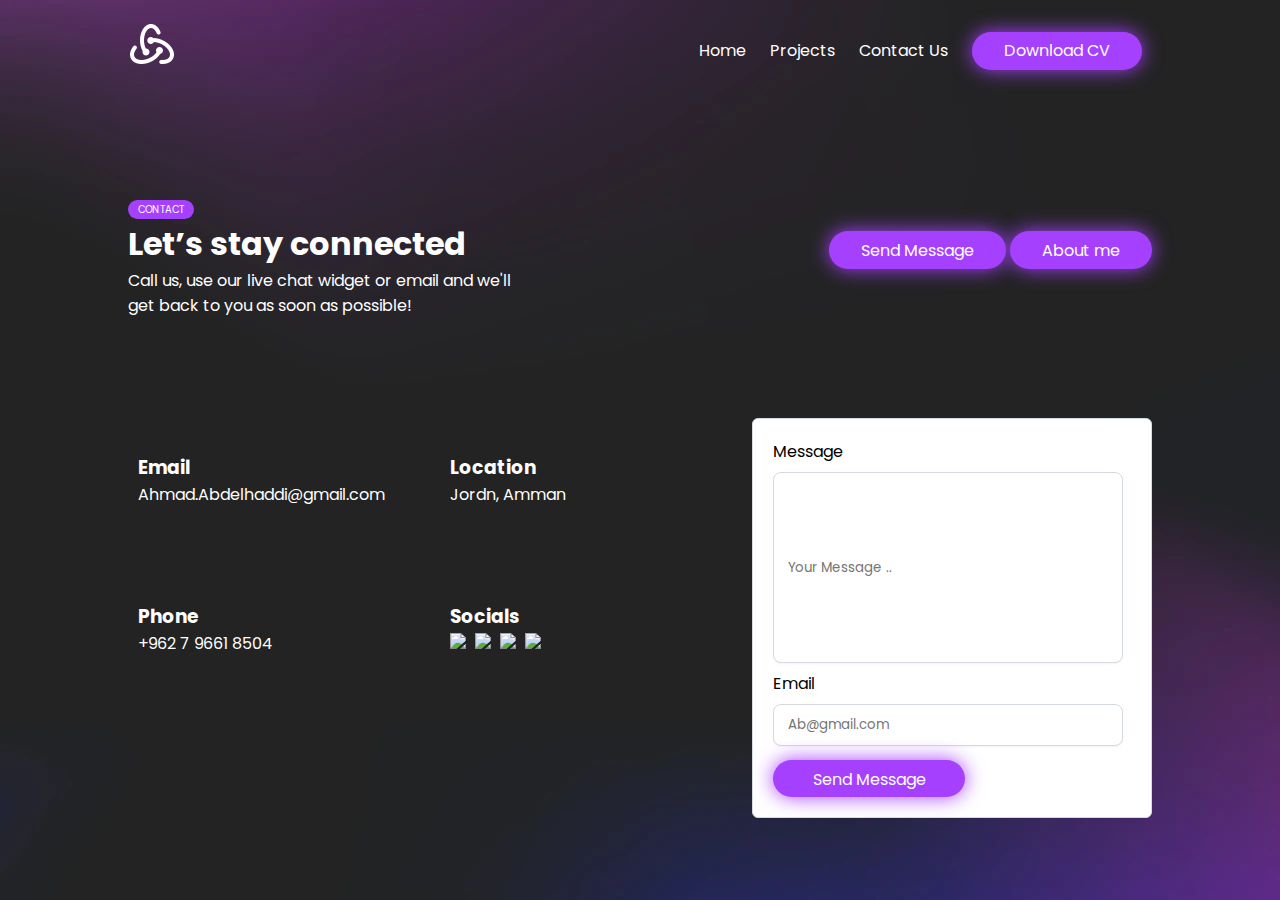
==== contact.html @ 8cd8b29c "last update" ====
<!DOCTYPE html>
<html lang="en">
<head>
    <meta charset="UTF-8">
    <meta http-equiv="X-UA-Compatible" content="IE=edge">
    <meta name="viewport" content="width=device-width, initial-scale=1.0">
    <title>Contact Us</title>
    <link rel="stylesheet" href="css/style.css">
</head>
<body>
    
    <div class="container">
        <header>
            <a href=""><img src="logo1.png" class="logo" /></a>
            <ul>
              <li><a href="index.html">Home</a></li>
              <li><a href="projects.html">Projects</a></li>
              <li><a href="contact.html">Contact Us</a></li>
              <li>
                <a href="#"><button>Download CV</button></a>
              </li>
            </ul>
          </header>
          <div class="contact">
       
            <div class="text">
              <span >CONTACT</span>
              <h1>Let’s stay connected</h1>
              <p >
                Call us, use our live chat widget or email and we'll get back to you
                as soon as possible!
              </p>
            </div>
            <div class="btns">
              <button>Send Message</button>
              <button>About me</button>
            </div>
        
          </div>
    
          <div class="icons">

        
            <div class="section">
        <div class="icon-info">
            <img src="icons/email.png" alt="">
            <h3>Email</h3>
            <p>Ahmad.Abdelhaddi@gmail.com</p>
        </div>

        
        <div class="icon-info">
            <img src="icons/phone.png" alt="">
            <h3>Phone</h3>
            <p>+962 7 9661 8504</p>
        </div>
      </div>


      <div class="section2">
        <div class="icon-info">
            <img src="icons/Location.png" alt="">
            <h3>Location</h3>
            <p>Jordn, Amman</p>
        </div>

        <div class="icon-info">
            <img src="icons/socials.png" alt="">
            <h3>Socials</h3>
            <p class="imgs">
              <a href=""><img src="icons/Facebook.svg" width="25px" ></a>
              <a href=""><img src="icons/Twitter.svg" width="25px" ></a>
              <a href=""><img src="icons/Instagram.svg" width="25px" ></a>
              <a href=""><img src="icons/LinkedIn.svg" width="25px" ></a>
            
            </p>
        </div>
      </div>
      <div class="form">
        <label>Message
        </label>
        <input type="text" placeholder="Your Message ..">


        <label>Email </label>
            <input type="email"  class="msg"  placeholder="Ab@gmail.com">

        <button>
            Send Message
        </button>
    </div>
      
    </div>

</div>
</body>
</html>
---- css/style.css ----
@import url("https://fonts.googleapis.com/css2?family=Poppins:wght@400;500;600;700&display=swap");

* {
  padding: 0;
  margin: 0;
  box-sizing: border-box;
  font-family: "Poppins", sans-serif;
  
}

.container {
  background: #222323;

  width: 100%;
  min-height: 100vh;
  overflow: hidden;
  background-image: url(../hero_image.webp);
}

header {
  display: flex;
  justify-content: space-between;
  align-items: center;
  width: 80%;
  margin: auto;
  padding: 20px 0;
}

ul li {
  display: inline-block;
}

ul li a {
  color: white;
  text-decoration: none;
  margin: 0 10px;
}

ul li a:hover {
  color: #a640ff;
}

/* Start Content Section */

.content {
  display: flex;
  justify-content: space-between;
  align-items: center;
  width: 80%;
  height: 85vh;
  margin: auto;
}

.content .text {
  color: white;
  width: 50%;
}

.content .text h1 {
  font-size: 25px;
  text-transform: uppercase;
}
.content .text p {
  font-size: 16px;
  margin: 10px 0;
}

.content .image {
  width: 50%;
}

.content .image img {
  width: 900px;
  position: relative;
  right: 100px;
  top: 10px;
}

/* End Content Section */

/* Start Projects Section */

.projects {
  width: 80%;
  margin: auto;
  /* background-image: url(../project_image.webp)!important;
     */

  color: white;
  margin-top: 5rem;
}
.projects .text {
  margin: 20px 0;
}

.projects div img {
  width: 400px;
  border-radius: 8px;
}

.pro_info {
  display: grid;
  grid-template-columns: repeat(auto-fit, minmax(350px, auto));
  justify-content: space-between;
  gap: 30px;
}

.card .info {
  display: flex;
  justify-content: space-between;
}

.card .info p {
  color: #808080;
}

/* photo animation */
.card a img:hover {
  border: 0.5px solid #ffffff;
  box-shadow: 0 0 15px #a640ff;
}

/* Start Projects Section */

/* Start Contact Page */

.contact {
  display: flex;
  width: 80%;
  margin: 100px auto;
  justify-content: space-between;
}

.contact .text {
  color: white;
}

.contact .text span {
  width: 40%;
  height: 20px;
  font-size: 10px;
  padding: 2px 10px;
  background-color: #a640ff;
  border-radius: 32px;
}

.contact .btns {
  margin-top: 10px;
  padding: 20px 0;
}
/* End Contact Page */

/* Start Icons Section */
.icons {
  display: grid;
  grid-template-columns: repeat(3,1fr);
  justify-content: space-between;
  
  /* grid-template-columns: repeat(auto-fit, minmax(270px, auto)); */
  width: 80%;
  margin: auto;
  grid-template-areas: 
  "icons icons form form "
  "icons icons form form";
}

.icons.section  {
  display: grid;
  justify-content: space-around;
  grid-area:icons ;
}
.icons .icon-info {
  margin-bottom: 50px;
  padding: 10px;
}

.icons .icon-info h3,
p {
  color: white;
  width: 60%;
}

.icon-info .imgs img {
  margin-right: 5px;
}

.icons .form {
  background-color: #ffffff;
  width: 400px;
  height: 400px;
  border-radius: 6px;
  grid-area:form ;

}

.form {
  display: flex;
  flex-direction: column;
  padding: 20px 20px;
  gap: 8px;
  width: 40%;
  /* White */

  background: #ffffff;
  /* Gray/200 */

  border: 1px solid #d5dae1;
  box-shadow: 0px 1px 2px rgba(0, 0, 0, 0.05);
  border-radius: 8px;
}

.icons .form input {
  padding: 10px 14px;

  width: 350px;

  /* White */

  background: #ffffff;
  /* Gray/200 */

  border: 1px solid #d5dae1;
  box-shadow: 0px 1px 2px rgba(0, 0, 0, 0.05);
  border-radius: 8px;
}

.icons .form > input:nth-child(2) {
  padding: 10px 14px;

  width: 350px;
  height: 200px;
  /* White */

  background: #ffffff;
  /* Gray/200 */

  border: 1px solid #d5dae1;
  box-shadow: 0px 1px 2px rgba(0, 0, 0, 0.05);
  border-radius: 8px;
}

.form button {
  width: 12rem;
  display: flex;
  justify-content: center;
}




.footer{

  background-image: url(footer_image.webp);
}
/* buttons */
button {
  z-index: 1;
  position: relative;
  font-size: inherit;
  font-family: inherit;
  color: white;
  padding: 0.4em 2em;
  outline: none;
  border: none;
  background-color: #a640ff;
  overflow: hidden;
  border-radius: 32px;
  transition: color 0.4s ease-in-out;
  box-shadow: 0 0 20px #a640ff;
  margin-top: 0.4rem;
}

button::before {
  content: "";
  z-index: -1;
  position: absolute;
  top: 50%;
  left: 50%;
  width: 1em;
  height: 1em;
  border-radius: 50%;
  background-color: #ffffff;
  transform-origin: center;
  transform: translate3d(-50%, -50%, 0) scale3d(0, 0, 0);
  transition: transform 0.45s ease-in-out;
}

button:hover {
  cursor: pointer;
  color: #161616;
}

button:hover::before {
  transform: translate3d(-50%, -50%, 0) scale3d(15, 15, 15);
}
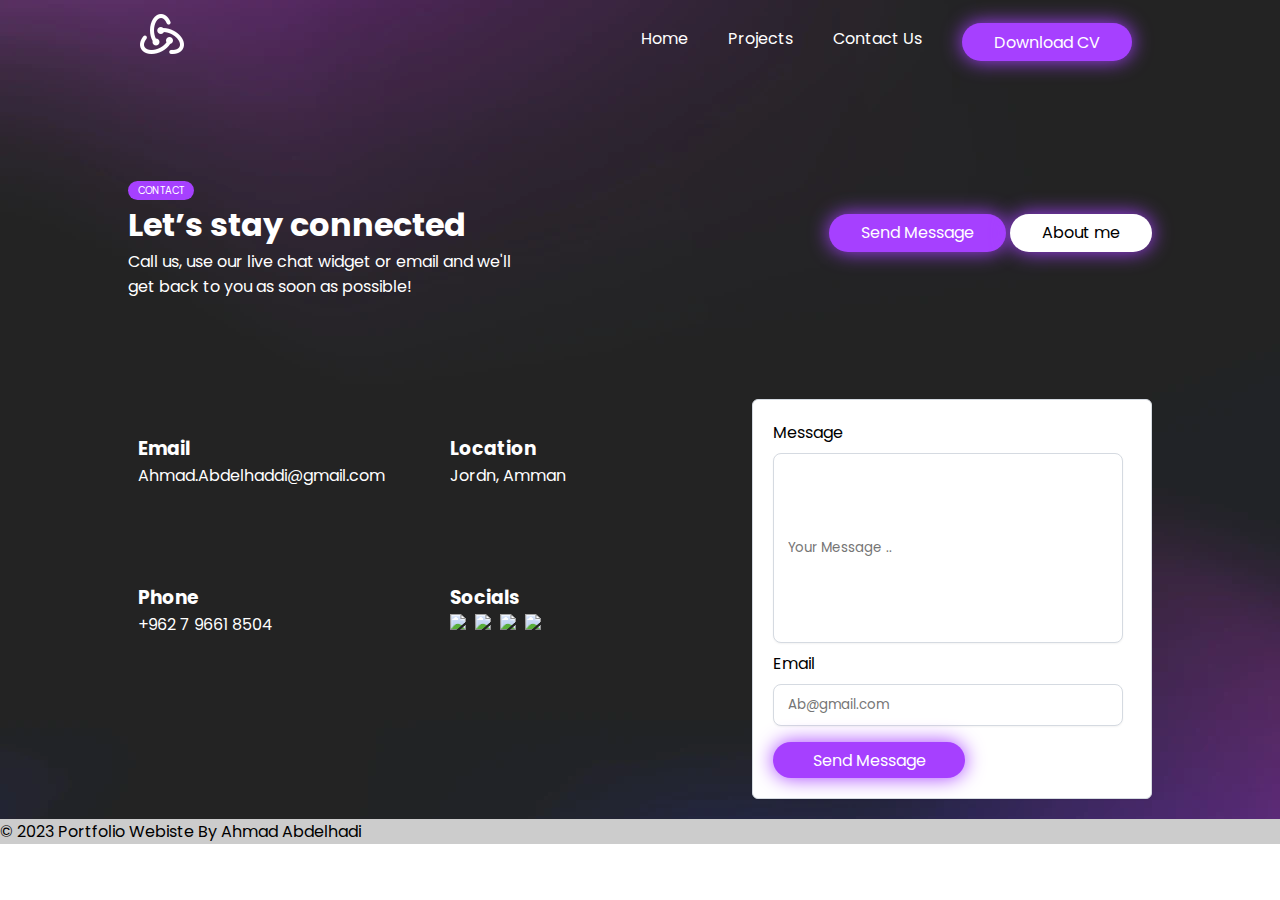
==== commit a0b2858c: "last update" ====
--- a/contact.html
+++ b/contact.html
@@ -1,97 +1,267 @@
 <!DOCTYPE html>
 <html lang="en">
-<head>
-    <meta charset="UTF-8">
-    <meta http-equiv="X-UA-Compatible" content="IE=edge">
-    <meta name="viewport" content="width=device-width, initial-scale=1.0">
+  <head>
+    <meta charset="UTF-8" />
+    <meta http-equiv="X-UA-Compatible" content="IE=edge" />
+    <meta name="viewport" content="width=device-width, initial-scale=1.0" />
     <title>Contact Us</title>
-    <link rel="stylesheet" href="css/style.css">
-</head>
-<body>
-    
-    <div class="container">
-        <header>
-            <a href=""><img src="logo1.png" class="logo" /></a>
-            <ul>
-              <li><a href="index.html">Home</a></li>
-              <li><a href="projects.html">Projects</a></li>
-              <li><a href="contact.html">Contact Us</a></li>
-              <li>
-                <a href="#"><button>Download CV</button></a>
-              </li>
-            </ul>
-          </header>
-          <div class="contact">
-       
-            <div class="text">
-              <span >CONTACT</span>
-              <h1>Let’s stay connected</h1>
-              <p >
-                Call us, use our live chat widget or email and we'll get back to you
-                as soon as possible!
-              </p>
-            </div>
-            <div class="btns">
-              <button>Send Message</button>
-              <button>About me</button>
-            </div>
-        
-          </div>
-    
-          <div class="icons">
-
-        
-            <div class="section">
-        <div class="icon-info">
-            <img src="icons/email.png" alt="">
+    <link rel="stylesheet" href="css/style.css" />
+    <style></style>
+    <link
+      rel="stylesheet"
+      href="https://cdnjs.cloudflare.com/ajax/libs/font-awesome/6.4.0/css/all.min.css"
+      integrity="sha512-iecdLmaskl7CVkqkXNQ/ZH/XLlvWZOJyj7Yy7tcenmpD1ypASozpmT/E0iPtmFIB46ZmdtAc9eNBvH0H/ZpiBw=="
+      crossorigin="anonymous"
+      referrerpolicy="no-referrer"
+    />
+    <link
+      href="https://cdn.jsdelivr.net/npm/bootstrap@5.3.0-alpha3/dist/css/bootstrap.min.css"
+      rel="stylesheet"
+      integrity="sha384-KK94CHFLLe+nY2dmCWGMq91rCGa5gtU4mk92HdvYe+M/SXH301p5ILy+dN9+nJOZ"
+      crossorigin="anonymous"
+    />
+    <style>
+      nav {
+        display: flex;
+        justify-content: space-between;
+        align-items: center;
+        color: #fff;
+        padding: 10px;
+        width: 80%;
+        margin: auto;
+      }
+      
+      .logo {
+        font-size: 20px;
+        font-weight: bold;
+      }
+      
+      .menu-icon {
+        cursor: pointer;
+        font-size: 24px;
+        margin-right: 0px;
+        display: none;
+      }
+      
+      .menu {
+        display: flex;
+        list-style: none;
+        margin: 0;
+        padding: 0;
+        justify-content: center;
+        align-items: center;
+      }
+      
+      .menu li {
+        margin-left: 20px;
+        display: flex;
+        justify-content: center;
+        align-items: center;
+        flex-direction: column;
+      }
+      
+      .menu li a {
+        color: #fff;
+        text-decoration: none;
+      }
+      
+      .menu li a:hover {
+        color:  #a640ff;
+      }
+      @media screen and(max-width:400px) {
+        
+      }
+      @media screen and (max-width: 800px) {
+        .menu {
+          display: none;
+          position: absolute;
+          top: 60px;
+          right: 30px;
+          /* width: 39%; */
+          background-color: #333;
+          padding: 5px;
+          text-align: center;
+          z-index: 5;
+      
+          
+        }
+        
+        .menu li {
+          margin: 10px 0;
+        }
+        
+        .menu-icon {
+          display: block;
+        }
+        
+        #menu-toggle:checked ~ .menu {
+          display: block;
+        }
+      }
+      
+        </style>
+        </head>
+      
+        <body>
+          <div class="containerr">
+            <!-- <header>
+              <a href=""><img src="logo1.png" class="logo" /></a>
+              <ul>
+                <li><a href="index.html">Home</a></li>
+                <li><a href="projects.html">Projects</a></li>
+                <li><a href="contact.html">Contact Us</a></li>
+                <li>
+                  <a href="#"><button>Download CV</button></a>
+                </li>
+              </ul>
+            </header> -->
+            <nav>
+              <div class="logo"><a href="index.html"> <img src="logo1.png" alt=""></a></div>
+              <input style="visibility: hidden;" type="checkbox" id="menu-toggle">
+      
+              <label for="menu-toggle" class="menu-icon">&#9776;</label>
+              <ul class="menu">
+                <li><a href="index.html">Home</a></li>
+                <li><a href="projects.html">Projects</a></li>
+                <li><a href="contact.html">Contact Us</a></li>
+                <li>
+                  <a  download="CV.jpg"><button>Download CV</button></a>
+                </li>
+              </ul>
+            </nav>
+            
+      <div class="contact">
+        <div class="text">
+          <span>CONTACT</span>
+          <h1>Let’s stay connected</h1>
+          <p>
+            Call us, use our live chat widget or email and we'll get back to you
+            as soon as possible!
+          </p>
+        </div>
+        <div class="btns">
+          <button>Send Message</button>
+          <button style="background-color: white; color: black;">About me</button>
+        </div>
+      </div>
+
+      <div class="icons">
+        <div class="section">
+          <div class="icon-info">
+            <img src="icons/email.png" alt="" />
             <h3>Email</h3>
             <p>Ahmad.Abdelhaddi@gmail.com</p>
-        </div>
-
-        
-        <div class="icon-info">
-            <img src="icons/phone.png" alt="">
+          </div>
+
+          <div class="icon-info">
+            <img src="icons/phone.png" alt="" />
             <h3>Phone</h3>
             <p>+962 7 9661 8504</p>
-        </div>
-      </div>
-
-
-      <div class="section2">
-        <div class="icon-info">
-            <img src="icons/Location.png" alt="">
+          </div>
+        </div>
+
+        <div class="section2">
+          <div class="icon-info">
+            <img src="icons/Location.png" alt="" />
             <h3>Location</h3>
             <p>Jordn, Amman</p>
-        </div>
-
-        <div class="icon-info">
-            <img src="icons/socials.png" alt="">
+          </div>
+
+          <div class="icon-info">
+            <img src="icons/socials.png" alt="" />
             <h3>Socials</h3>
             <p class="imgs">
-              <a href=""><img src="icons/Facebook.svg" width="25px" ></a>
-              <a href=""><img src="icons/Twitter.svg" width="25px" ></a>
-              <a href=""><img src="icons/Instagram.svg" width="25px" ></a>
-              <a href=""><img src="icons/LinkedIn.svg" width="25px" ></a>
-            
+              <a href=""><img src="icons/Facebook.svg" width="25px" /></a>
+              <a href=""><img src="icons/Twitter.svg" width="25px" /></a>
+              <a href=""><img src="icons/Instagram.svg" width="25px" /></a>
+              <a href=""><img src="icons/LinkedIn.svg" width="25px" /></a>
             </p>
+          </div>
+        </div>
+        <div class="form">
+          <label>Message </label>
+          <input type="text" placeholder="Your Message .." />
+
+          <label>Email </label>
+          <input type="email" class="msg" placeholder="Ab@gmail.com" />
+
+          <button>Send Message</button>
         </div>
       </div>
-      <div class="form">
-        <label>Message
-        </label>
-        <input type="text" placeholder="Your Message ..">
-
-
-        <label>Email </label>
-            <input type="email"  class="msg"  placeholder="Ab@gmail.com">
-
-        <button>
-            Send Message
-        </button>
     </div>
-      
+
+    <div class="footer">
+      <!-- Remove the container if you want to extend the Footer to full width. -->
+
+      <footer class="bg-dark text-center text-white">
+        <!-- Grid container -->
+        <div class="container p-4 pb-0">
+          <!-- Section: Social media -->
+          <section class="mb-4">
+            <!-- Facebook -->
+            <a
+              class="btn btn-outline-light btn-floating m-1"
+              href="#!"
+              role="button"
+              ><i class="fab fa-facebook-f"></i
+            ></a>
+
+            <!-- Twitter -->
+            <a
+              class="btn btn-outline-light btn-floating m-1"
+              href="#!"
+              role="button"
+              ><i class="fab fa-twitter"></i
+            ></a>
+
+            <!-- Google -->
+            <a
+              class="btn btn-outline-light btn-floating m-1"
+              href="#!"
+              role="button"
+              ><i class="fab fa-google"></i
+            ></a>
+
+            <!-- Instagram -->
+            <a
+              class="btn btn-outline-light btn-floating m-1"
+              href="#!"
+              role="button"
+              ><i class="fab fa-instagram"></i
+            ></a>
+
+            <!-- Linkedin -->
+            <a
+              class="btn btn-outline-light btn-floating m-1"
+              href="#!"
+              role="button"
+              ><i class="fab fa-linkedin-in"></i
+            ></a>
+
+            <!-- Github -->
+            <a
+              class="btn btn-outline-light btn-floating m-1"
+              href="#!"
+              role="button"
+              ><i class="fab fa-github"></i
+            ></a>
+          </section>
+          <!-- Section: Social media -->
+        </div>
+        <!-- Grid container -->
+
+        <!-- Copyright -->
+        <div
+          class="text-center p-3"
+          style="background-color: rgba(0, 0, 0, 0.2)"
+        >
+          © 2023 Portfolio Webiste By Ahmad Abdelhadi
+          <a class="text-white" href=""></a>
+        </div>
+        <!-- Copyright -->
+      </footer>
+
+      <!-- End of .container -->
     </div>
-
-</div>
-</body>
-</html>+  </body>
+</html>
--- a/css/style.css
+++ b/css/style.css
@@ -8,11 +8,11 @@
   
 }
 
-.container {
+.containerr {
   background: #222323;
 
   width: 100%;
-  min-height: 100vh;
+  height: 100%;
   overflow: hidden;
   background-image: url(../hero_image.webp);
 }
@@ -82,9 +82,10 @@
 
 .projects {
   width: 80%;
+  height: fit-content;
   margin: auto;
-  /* background-image: url(../project_image.webp)!important;
-     */
+  background-image: url(../project_image.webp)!important;
+    
 
   color: white;
   margin-top: 5rem;
@@ -100,22 +101,24 @@
 
 .pro_info {
   display: grid;
-  grid-template-columns: repeat(auto-fit, minmax(350px, auto));
+  grid-template-columns: repeat(auto-fit, minmax(380px, auto));
   justify-content: space-between;
   gap: 30px;
 }
 
-.card .info {
-  display: flex;
-  justify-content: space-between;
-}
-
-.card .info p {
+.cardd .info {
+  display: flex;
+  justify-content: space-between;
+  
+}
+
+.cardd .info p {
   color: #808080;
+
 }
 
 /* photo animation */
-.card a img:hover {
+.cardd a img:hover {
   border: 0.5px solid #ffffff;
   box-shadow: 0 0 15px #a640ff;
 }
@@ -174,6 +177,8 @@
   padding: 10px;
 }
 
+
+
 .icons .icon-info h3,
 p {
   color: white;
@@ -182,6 +187,7 @@
 
 .icon-info .imgs img {
   margin-right: 5px;
+  
 }
 
 .icons .form {
@@ -200,6 +206,7 @@
   gap: 8px;
   width: 40%;
   /* White */
+  margin-bottom: 20px;
 
   background: #ffffff;
   /* Gray/200 */
@@ -249,7 +256,6 @@
 
 
 .footer{
-
   background-image: url(footer_image.webp);
 }
 /* buttons */
@@ -264,10 +270,12 @@
   border: none;
   background-color: #a640ff;
   overflow: hidden;
-  border-radius: 32px;
+  border-radius: 32px !important;
   transition: color 0.4s ease-in-out;
   box-shadow: 0 0 20px #a640ff;
   margin-top: 0.4rem;
+  margin-top: 8px!important;
+  
 }
 
 button::before {
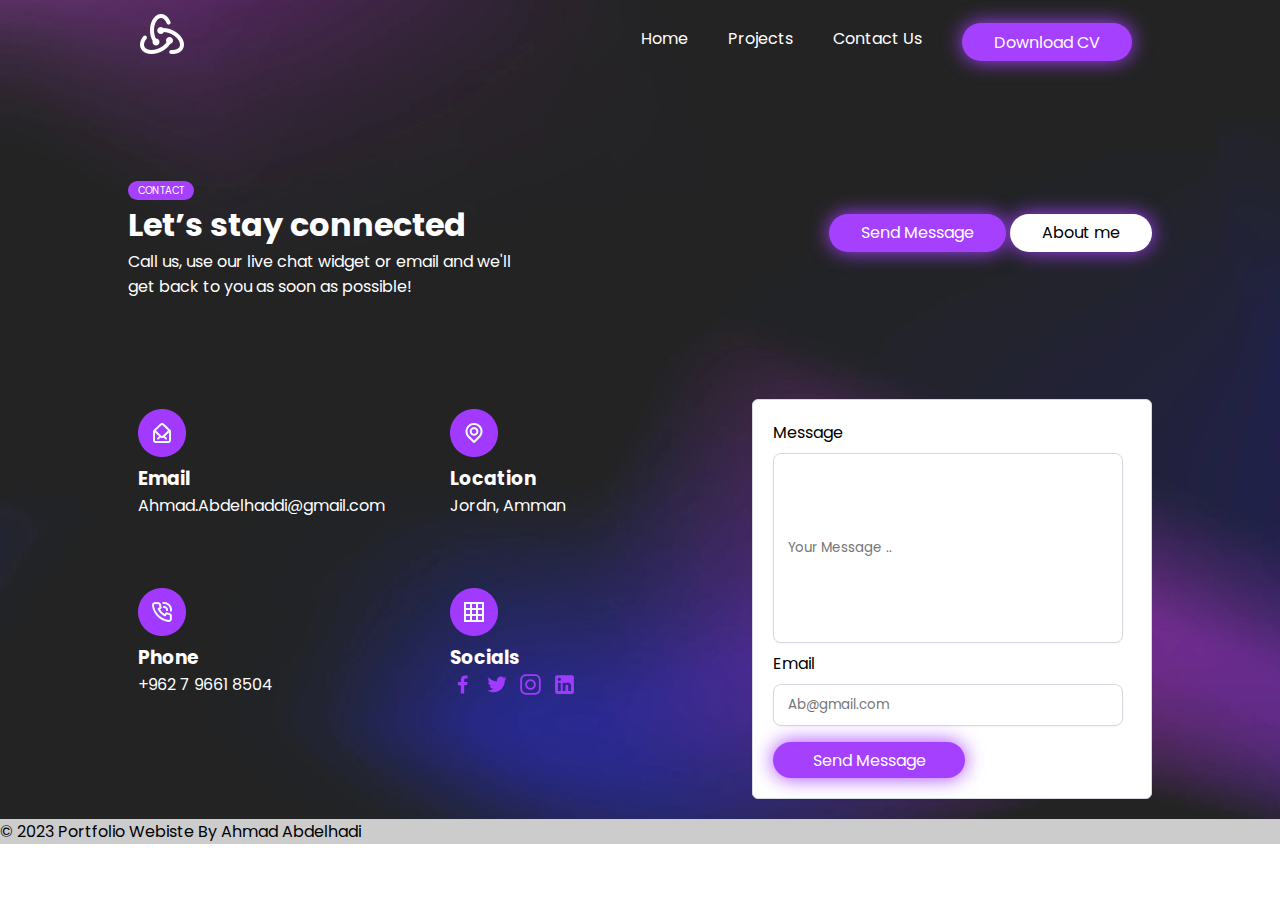
==== commit 5cb096d6: "update contact image" ====
--- a/contact.html
+++ b/contact.html
@@ -68,8 +68,20 @@
       .menu li a:hover {
         color:  #a640ff;
       }
-      @media screen and(max-width:400px) {
-        
+      
+      @media only screen and (max-width: 450px) {
+        .projects {
+          width: 80%;
+          margin: auto;
+
+          color: white;
+          margin-top: 25rem;
+        }
+
+        .projects div img{
+          width: 300px;
+    border-radius: 8px;
+        }
       }
       @media screen and (max-width: 800px) {
         .menu {
@@ -148,13 +160,13 @@
       <div class="icons">
         <div class="section">
           <div class="icon-info">
-            <img src="icons/email.png" alt="" />
+            <img src="email.png" alt="" />
             <h3>Email</h3>
             <p>Ahmad.Abdelhaddi@gmail.com</p>
           </div>
 
           <div class="icon-info">
-            <img src="icons/phone.png" alt="" />
+            <img src="phone.png" alt="" />
             <h3>Phone</h3>
             <p>+962 7 9661 8504</p>
           </div>
@@ -162,19 +174,19 @@
 
         <div class="section2">
           <div class="icon-info">
-            <img src="icons/Location.png" alt="" />
+            <img src="Location.png" alt="" />
             <h3>Location</h3>
             <p>Jordn, Amman</p>
           </div>
 
           <div class="icon-info">
-            <img src="icons/socials.png" alt="" />
+            <img src="socials.png" alt="" />
             <h3>Socials</h3>
             <p class="imgs">
-              <a href=""><img src="icons/Facebook.svg" width="25px" /></a>
-              <a href=""><img src="icons/Twitter.svg" width="25px" /></a>
-              <a href=""><img src="icons/Instagram.svg" width="25px" /></a>
-              <a href=""><img src="icons/LinkedIn.svg" width="25px" /></a>
+              <a href=""><img src="Facebook.svg" width="25px" /></a>
+              <a href=""><img src="Twitter.svg" width="25px" /></a>
+              <a href=""><img src="Instagram.svg" width="25px" /></a>
+              <a href=""><img src="LinkedIn.svg" width="25px" /></a>
             </p>
           </div>
         </div>
--- a/css/style.css
+++ b/css/style.css
@@ -5,7 +5,6 @@
   margin: 0;
   box-sizing: border-box;
   font-family: "Poppins", sans-serif;
-  
 }
 
 .containerr {
@@ -15,6 +14,8 @@
   height: 100%;
   overflow: hidden;
   background-image: url(../hero_image.webp);
+  background-repeat: no-repeat;
+  background-size: cover;
 }
 
 header {
@@ -41,7 +42,9 @@
 }
 
 /* Start Content Section */
-
+.java {
+  height: 310px;
+}
 .content {
   display: flex;
   justify-content: space-between;
@@ -84,8 +87,7 @@
   width: 80%;
   height: fit-content;
   margin: auto;
-  background-image: url(../project_image.webp)!important;
-    
+  background-image: url(../project_image.webp) !important;
 
   color: white;
   margin-top: 5rem;
@@ -109,21 +111,55 @@
 .cardd .info {
   display: flex;
   justify-content: space-between;
-  
 }
 
 .cardd .info p {
   color: #808080;
-
-}
-
+  display: flex;
+  justify-content: flex-end;
+  width: fit-content;
+}
+
+.cardd .info h5 {
+  display: flex;
+  justify-content: flex-end;
+  width: fit-content;
+}
 /* photo animation */
 .cardd a img:hover {
   border: 0.5px solid #ffffff;
   box-shadow: 0 0 15px #a640ff;
+  transition: 0.5s;
 }
 
 /* Start Projects Section */
+
+.skills {
+  width: 80%;
+  margin: auto;
+  margin-top: 10px;
+  position: relative;
+  top: 40px;
+}
+
+.skills h1 {
+  color: white;
+}
+
+.skills .card-group {
+  display: flex;
+  gap: 20px;
+}
+
+.skills .card-group .card {
+  display: flex;
+  justify-content: center;
+  align-items: center;
+}
+.skills .card-group .card:hover {
+  border: 2px solid #a640ff;
+  box-shadow: 0 0 20px #a640ff;
+}
 
 /* Start Contact Page */
 
@@ -156,29 +192,27 @@
 /* Start Icons Section */
 .icons {
   display: grid;
-  grid-template-columns: repeat(3,1fr);
-  justify-content: space-between;
-  
+  grid-template-columns: repeat(3, 1fr);
+  justify-content: space-between;
+
   /* grid-template-columns: repeat(auto-fit, minmax(270px, auto)); */
   width: 80%;
   margin: auto;
-  grid-template-areas: 
-  "icons icons form form "
-  "icons icons form form";
-}
-
-.icons.section  {
+  grid-template-areas:
+    "icons icons form form "
+    "icons icons form form";
+}
+
+.icons.section {
   display: grid;
   justify-content: space-around;
-  grid-area:icons ;
+  grid-area: icons;
 }
 .icons .icon-info {
   margin-bottom: 50px;
   padding: 10px;
 }
 
-
-
 .icons .icon-info h3,
 p {
   color: white;
@@ -187,7 +221,6 @@
 
 .icon-info .imgs img {
   margin-right: 5px;
-  
 }
 
 .icons .form {
@@ -195,8 +228,7 @@
   width: 400px;
   height: 400px;
   border-radius: 6px;
-  grid-area:form ;
-
+  grid-area: form;
 }
 
 .form {
@@ -252,11 +284,7 @@
   justify-content: center;
 }
 
-
-
-
-.footer{
-  background-image: url(footer_image.webp);
+.footer {
 }
 /* buttons */
 button {
@@ -274,8 +302,7 @@
   transition: color 0.4s ease-in-out;
   box-shadow: 0 0 20px #a640ff;
   margin-top: 0.4rem;
-  margin-top: 8px!important;
-  
+  margin-top: 8px !important;
 }
 
 button::before {
@@ -301,3 +328,347 @@
 button:hover::before {
   transform: translate3d(-50%, -50%, 0) scale3d(15, 15, 15);
 }
+
+/* media query */
+
+h5 {
+  font-size: 17px !important;
+  width: 300px;
+}
+
+nav {
+  display: flex;
+  justify-content: space-between;
+  align-items: center;
+  color: #fff;
+  padding: 10px;
+  width: 80%;
+  margin: auto;
+}
+
+.logo {
+  font-size: 20px;
+  font-weight: bold;
+}
+
+.menu-icon {
+  cursor: pointer;
+  font-size: 24px;
+  margin-right: 0px;
+  display: none;
+}
+
+.menu {
+  display: flex;
+  list-style: none;
+  margin: 0;
+  padding: 0;
+  justify-content: center;
+  align-items: center;
+}
+
+.menu li {
+  margin-left: 20px;
+  display: flex;
+  justify-content: center;
+  align-items: center;
+  flex-direction: column;
+}
+
+.menu li a {
+  color: #fff;
+  text-decoration: none;
+}
+
+.menu li a:hover {
+  color: #a640ff;
+}
+
+@media only screen and (max-width: 500px) {
+  .java {
+    height: auto;
+  }
+  .conent {
+    display: flex;
+    flex-direction: column;
+    justify-content: center;
+  }
+
+  .cardd .info {
+    display: grid;
+  }
+  .content .image {
+    width: 200px;
+  }
+  .contact {
+    display: flex;
+    flex-direction: column;
+  }
+
+  .icons {
+    display: flex;
+    flex-direction: column;
+  }
+
+  .icons .form {
+    width: 300px;
+  }
+  .icons .form > input:nth-child(2) {
+    padding: 10px 14px;
+    width: 250px;
+    height: 200px;
+    background: #ffffff;
+    border: 1px solid #d5dae1;
+    box-shadow: 0px 1px 2px rgba(0, 0, 0, 0.05);
+    border-radius: 8px;
+  }
+  .icons .form input {
+    padding: 10px 14px;
+    width: 250px;
+    background: #ffffff;
+    border: 1px solid #d5dae1;
+    box-shadow: 0px 1px 2px rgba(0, 0, 0, 0.05);
+    border-radius: 8px;
+  }
+  .projects {
+    width: 80%;
+    margin: auto;
+    /* background-image: url(../footer_image.webp) !important; */
+
+    color: white;
+    margin-top: 2rem;
+  }
+
+  .projects div img {
+    width: 300px;
+    border-radius: 8px;
+  }
+
+  .icons .icon-info h3,
+  p {
+    color: white;
+    width: 300px;
+  }
+
+  .content .text p {
+    font-size: 10px;
+    margin: 10px 0;
+  }
+
+  .content .text h1 {
+    font-size: 20px;
+    text-transform: uppercase;
+  }
+
+  h5 {
+    margin-top: 4px;
+    font-size: 20px !important;
+    padding: 0 10p;
+    width: 257px;
+  }
+  .cardd .info p {
+    color: #808080;
+    /* width: 124px;
+    color: #808080; */
+    /* width: 124px; */
+    display: flex;
+    justify-content: flex-start;
+    width: fit-content;
+  }
+}
+
+@media screen and (min-width: 501px) and (max-width: 821px) {
+  .java {
+    height: auto;
+  }
+  .section {
+    display: flex;
+    margin: auto;
+  }
+  .section2 {
+    display: flex;
+    margin: auto;
+  }
+  .projects {
+    width: 90%;
+  }
+  h5 {
+    font-size: 0.8rem;
+  }
+  .icons .icon-info h3,
+  p {
+    color: white;
+    width: 300px;
+  }
+
+  .content .text p {
+    font-size: 14px;
+    margin: 10px 0;
+  }
+
+  .content .text h1 {
+    font-size: 23px;
+    text-transform: uppercase;
+  }
+
+  .contact {
+    display: flex;
+    justify-content: space-between;
+    align-items: center;
+  }
+
+  .icons {
+    display: flex;
+    flex-wrap: wrap;
+    /* align-items: center; */
+  }
+
+  .icons .form {
+    width: 444px;
+  }
+  .icons .form > input:nth-child(2) {
+    padding: 10px 14px;
+    width: 405px;
+    height: 200px;
+    background: #ffffff;
+    border: 1px solid #d5dae1;
+    box-shadow: 0px 1px 2px rgba(0, 0, 0, 0.05);
+    border-radius: 8px;
+  }
+  .icons .form input {
+    padding: 10px 14px;
+    width: 405px;
+    background: #ffffff;
+    border: 1px solid #d5dae1;
+    box-shadow: 0px 1px 2px rgba(0, 0, 0, 0.05);
+    border-radius: 8px;
+  }
+
+  .pro_info {
+    display: grid;
+    grid-template-columns: repeat(auto-fit, minmax(320px, auto));
+    justify-content: space-between;
+    gap: 30px;
+  }
+
+  .projects div img {
+    width: 350px;
+    border-radius: 8px;
+  }
+}
+
+/*  */
+@media screen and (max-width: 790px) {
+  .menu {
+    display: none;
+    position: absolute;
+    top: 60px;
+    right: 30px;
+    /* width: 39%; */
+    background-color: #333;
+    padding: 5px;
+    text-align: center;
+    z-index: 5;
+  }
+  /*  */
+  .menu li {
+    margin: 10px 0;
+  }
+
+  .menu-icon {
+    display: block;
+  }
+
+  #menu-toggle:checked ~ .menu {
+    display: block;
+  }
+}
+
+@media screen and (min-width: 789px) and (max-width: 900) {
+  .icons .icon-info h3,
+  p {
+    color: white;
+    width: 300px;
+  }
+
+  .content .text h1 {
+    font-size: 23px;
+    text-transform: uppercase;
+  }
+  .content .text {
+    color: white;
+    width: 50%;
+    z-index: 99;
+  }
+
+  .content .text p {
+    font-size: 18px;
+    margin: 10px 0;
+    width: 542px;
+  }
+
+  .contact {
+    display: flex;
+    flex-direction: column;
+    justify-content: center;
+    align-items: center;
+  }
+
+  .icons {
+    display: flex;
+    flex-direction: column;
+    justify-content: center;
+    align-items: center;
+  }
+
+  .icons .form {
+    width: 444px;
+  }
+
+  .icons .form {
+    background-color: #ffffff;
+    width: 300px;
+    height: 400px;
+    border-radius: 6px;
+    grid-area: form;
+  }
+
+  .icons .form > input:nth-child(2) {
+    padding: 10px 14px;
+    width: 405px;
+    height: 200px;
+    background: #ffffff;
+    border: 1px solid #d5dae1;
+    box-shadow: 0px 1px 2px rgba(0, 0, 0, 0.05);
+    border-radius: 8px;
+  }
+  .icons .form input {
+    padding: 10px 14px;
+    width: 405px;
+    background: #ffffff;
+    border: 1px solid #d5dae1;
+    box-shadow: 0px 1px 2px rgba(0, 0, 0, 0.05);
+    border-radius: 8px;
+  }
+}
+.card-text:last-child {
+  margin-bottom: 0;
+  width: 101%;
+}
+
+.projects .text {
+  display: flex;
+  justify-content: space-between;
+}
+
+.projects .text a {
+  text-decoration: none;
+  color: white;
+}
+.projects .text h6 a:hover {
+  color: #a640ff;
+}
+/* @media screen and (min-width: 900px)  {
+} */
+
+/* ######################################3 */
